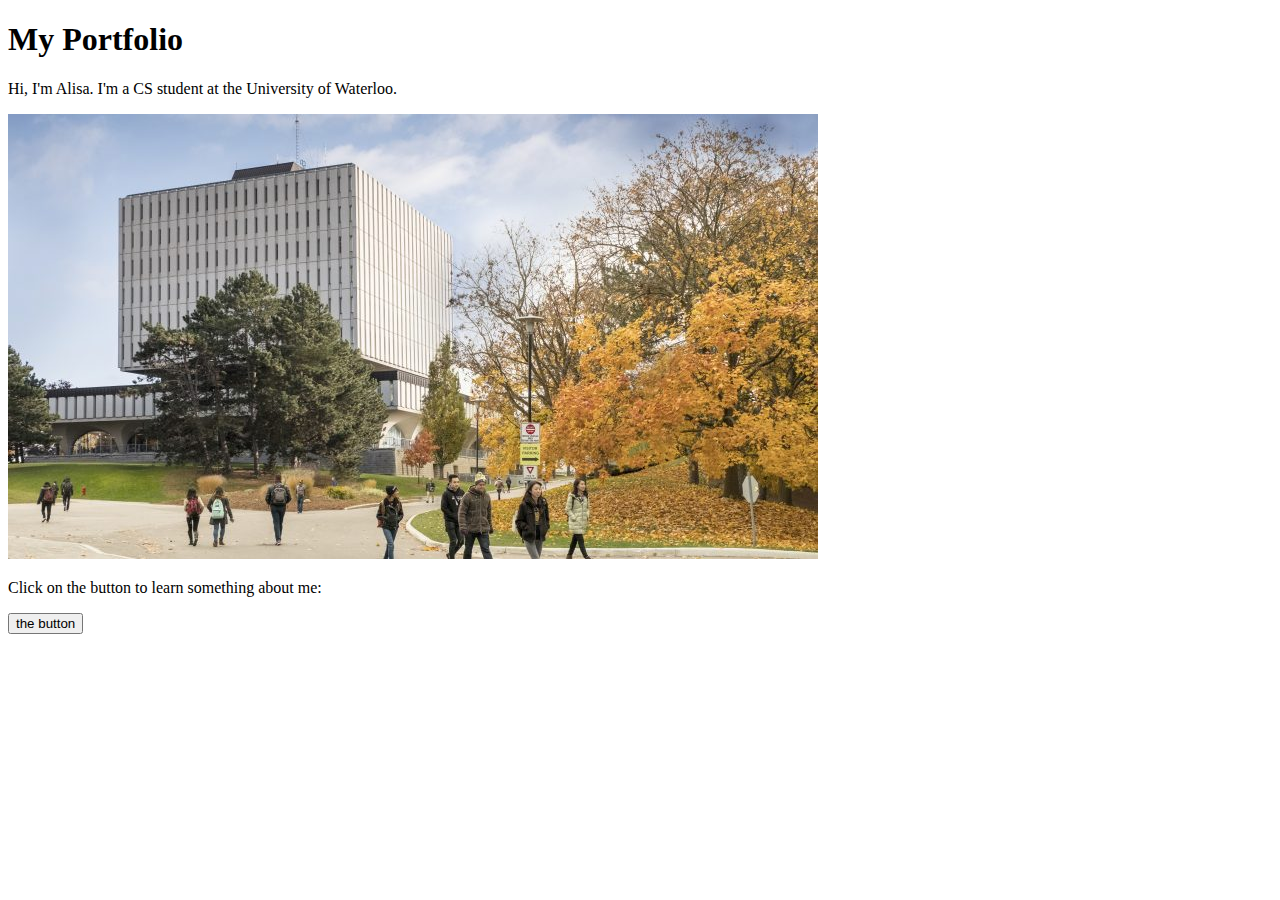
==== portfolio/src/main/webapp/index.html @ f65bd702 "update introduction and random facts" ====
<!DOCTYPE html>
<html>
  <head>
    <meta charset="UTF-8">
    <title>My Portfolio</title>
    <link rel="stylesheet" href="style.css">
    <script src="script.js"></script>
  </head>
  <body>
    <div id="content">
      <h1>My Portfolio</h1>
      <p>Hi, I'm Alisa. I'm a CS student at the University of Waterloo.</p>
      <img src="images/uw.jpg"/>
      <p>Click on the button to learn something about me:</p>
      <button onclick="addRandomGreeting()">the button</button>
      <div id="greeting-container"></div>
    </div>
  </body>
</html>
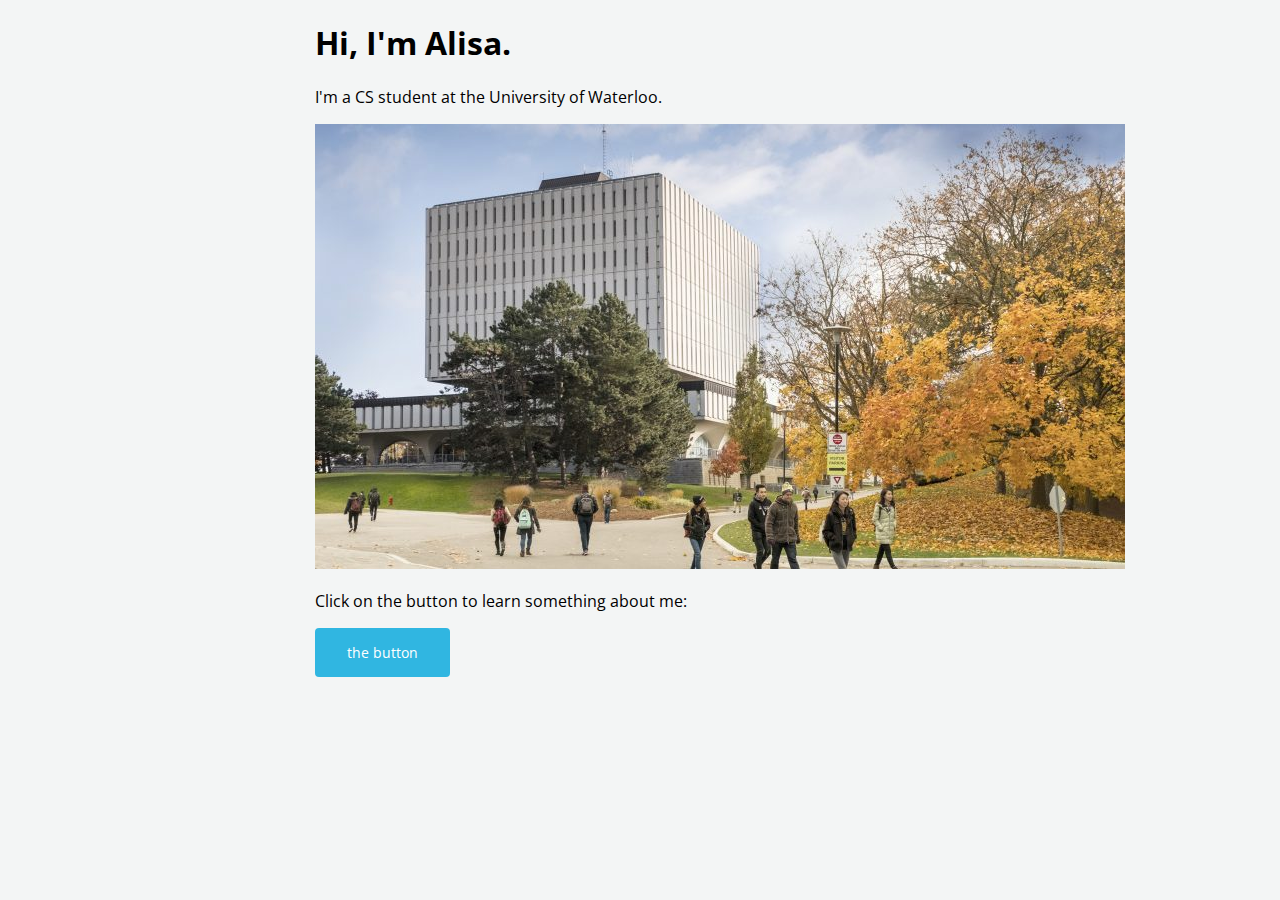
==== commit ec77a676: "add assets and styles" ====
--- a/portfolio/src/main/webapp/index.html
+++ b/portfolio/src/main/webapp/index.html
@@ -2,17 +2,18 @@
 <html>
   <head>
     <meta charset="UTF-8">
-    <title>My Portfolio</title>
+    <title>Alisa Lin</title>
+    <link rel="stylesheet" type="text/css" href="//fonts.googleapis.com/css?family=Open+Sans" />
     <link rel="stylesheet" href="style.css">
     <script src="script.js"></script>
   </head>
   <body>
     <div id="content">
-      <h1>My Portfolio</h1>
-      <p>Hi, I'm Alisa. I'm a CS student at the University of Waterloo.</p>
-      <img src="images/uw.jpg"/>
+      <h1>Hi, I'm Alisa.</h1>
+      <p>I'm a CS student at the University of Waterloo.</p>
+      <img src="images/uw.jpg" class="full"/>
       <p>Click on the button to learn something about me:</p>
-      <button onclick="addRandomGreeting()">the button</button>
+      <button onclick="addRandomGreeting()" class="primary-button">the button</button>
       <div id="greeting-container"></div>
     </div>
   </body>
--- a/portfolio/src/main/webapp/style.css
+++ b/portfolio/src/main/webapp/style.css
@@ -0,0 +1,36 @@
+body {
+    background-color: #F3F5F5;
+    font-family: "Open Sans", Verdana, sans-serif;
+}
+
+#content {
+  margin-left: auto;
+  margin-right: auto;
+  width: 650px;
+}
+
+.primary-button {
+    background-color: #30B6E1;
+    border: none;
+    color: white;
+    padding: 15px 32px;
+    text-align: center;
+    text-decoration: none;
+    display: inline-block;
+    font-family: "Open Sans", Verdana, sans-serif;
+    font-size: 14px;
+    border-radius: 4px;
+}
+
+.primary-button:hover {
+    background-color: #0094C2
+}
+
+#greeting-container {
+  margin-top: 20px;
+}
+
+.full img {
+    max-width: 650px;
+    width: 650px;
+}
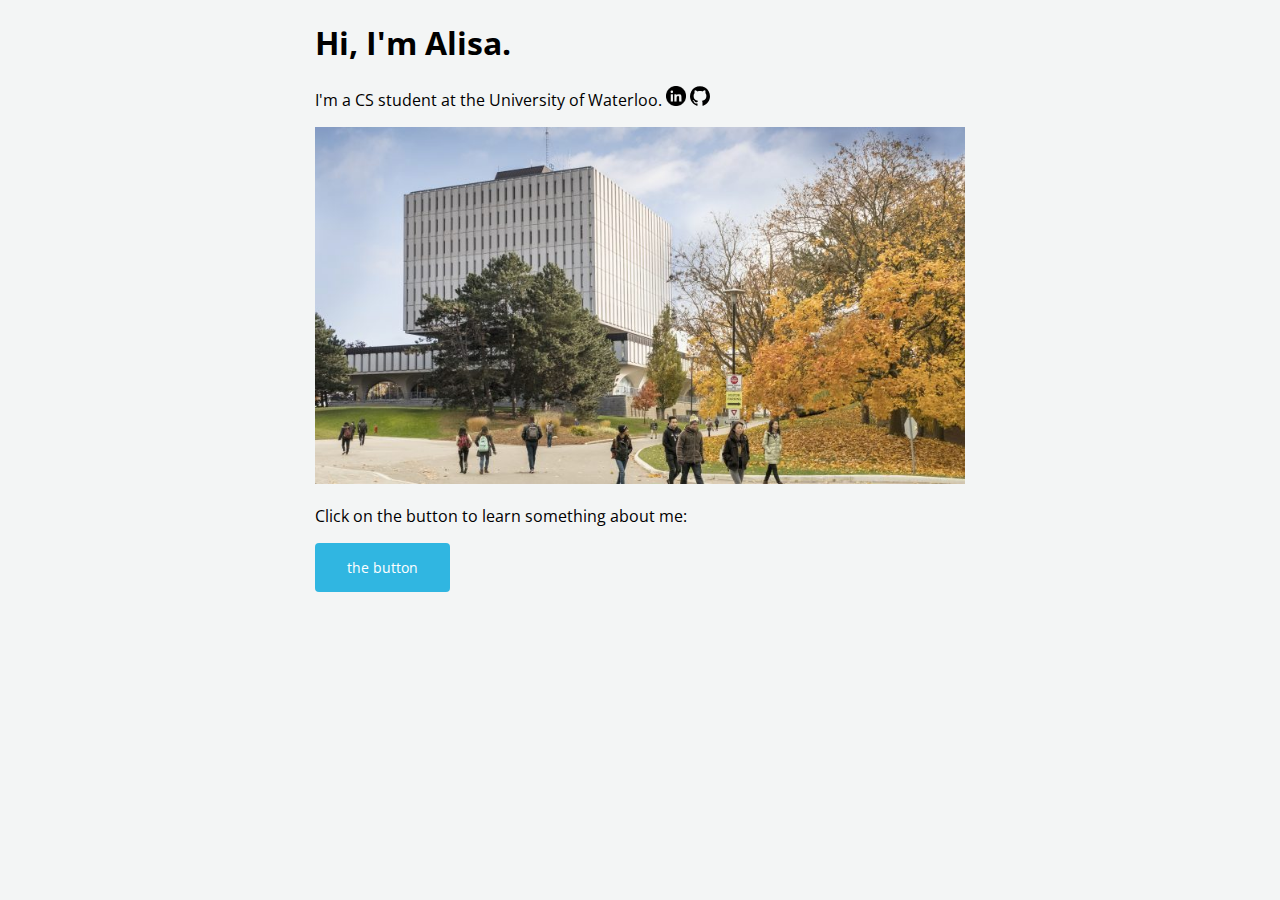
==== commit 37826637: "add links and update function name from greeting to fact" ====
--- a/portfolio/src/main/webapp/index.html
+++ b/portfolio/src/main/webapp/index.html
@@ -10,11 +10,15 @@
   <body>
     <div id="content">
       <h1>Hi, I'm Alisa.</h1>
-      <p>I'm a CS student at the University of Waterloo.</p>
+      <p>
+          I'm a CS student at the University of Waterloo.
+          <a href="https://www.linkedin.com/in/alisa-lin/"><img src="images/linkedin.png" class="icon"/></a>
+          <a href="https://github.com/alisa-lin/"><img src="images/github.svg" class="icon"/></a>
+      </p>
       <img src="images/uw.jpg" class="full"/>
       <p>Click on the button to learn something about me:</p>
-      <button onclick="addRandomGreeting()" class="primary-button">the button</button>
-      <div id="greeting-container"></div>
+      <button onclick="addRandomFact()" class="primary-button">the button</button>
+      <div id="fact-container"></div>
     </div>
   </body>
 </html>
--- a/portfolio/src/main/webapp/style.css
+++ b/portfolio/src/main/webapp/style.css
@@ -7,6 +7,13 @@
   margin-left: auto;
   margin-right: auto;
   width: 650px;
+}
+
+.icon {
+    max-width: 20px;
+    max-height: 20px;
+    width: 20px;
+    height: 20px;
 }
 
 .primary-button {
@@ -26,11 +33,11 @@
     background-color: #0094C2
 }
 
-#greeting-container {
+#fact-container {
   margin-top: 20px;
 }
 
-.full img {
+.full {
     max-width: 650px;
     width: 650px;
 }
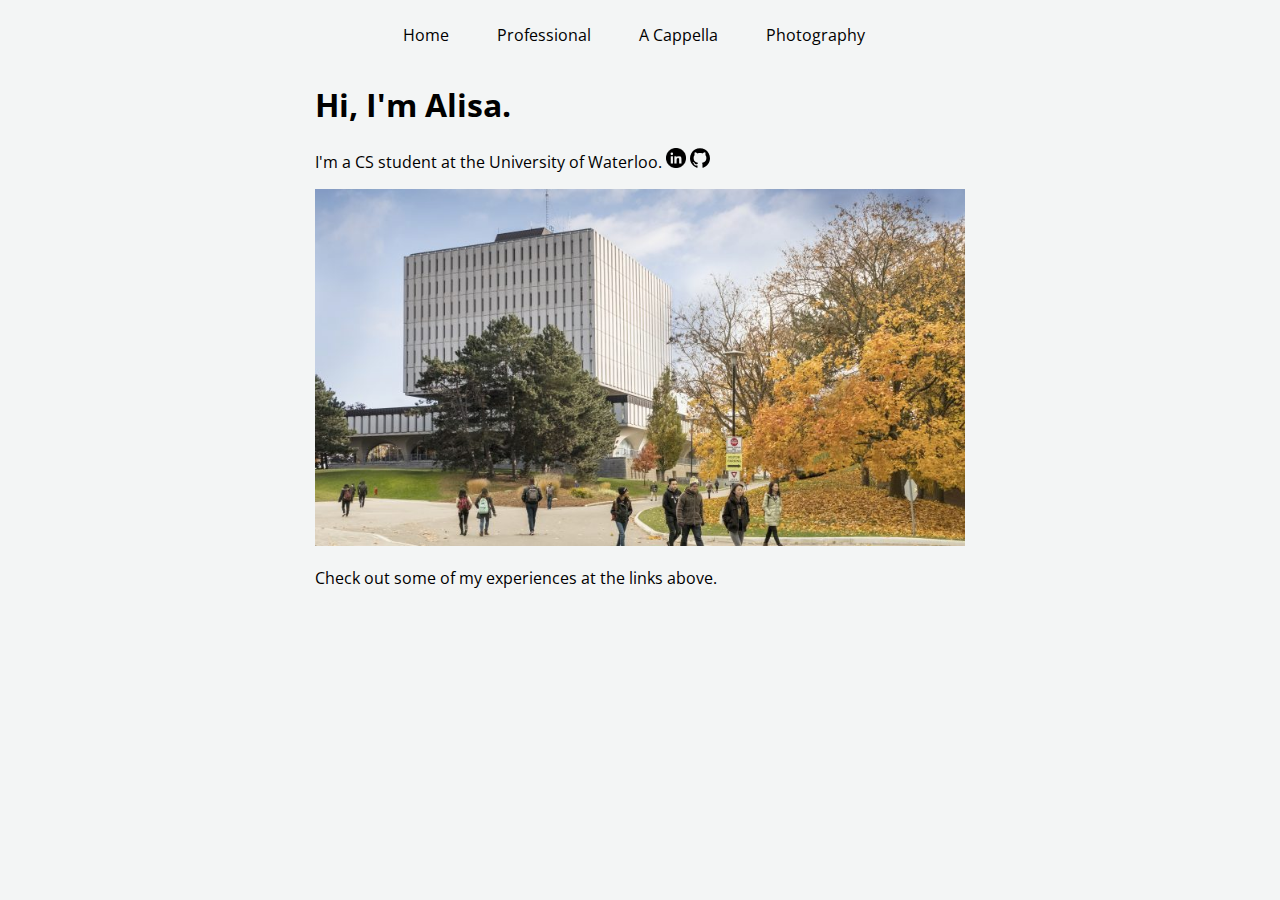
==== commit 8e9e69db: "remove fact button and add different site pages" ====
--- a/portfolio/src/main/webapp/index.html
+++ b/portfolio/src/main/webapp/index.html
@@ -1,24 +1,31 @@
 <!DOCTYPE html>
 <html>
-  <head>
-    <meta charset="UTF-8">
-    <title>Alisa Lin</title>
-    <link rel="stylesheet" type="text/css" href="//fonts.googleapis.com/css?family=Open+Sans" />
-    <link rel="stylesheet" href="style.css">
-    <script src="script.js"></script>
-  </head>
-  <body>
-    <div id="content">
-      <h1>Hi, I'm Alisa.</h1>
-      <p>
-          I'm a CS student at the University of Waterloo.
-          <a href="https://www.linkedin.com/in/alisa-lin/"><img src="images/linkedin.png" class="icon"/></a>
-          <a href="https://github.com/alisa-lin/"><img src="images/github.svg" class="icon"/></a>
-      </p>
-      <img src="images/uw.jpg" class="full"/>
-      <p>Click on the button to learn something about me:</p>
-      <button onclick="addRandomFact()" class="primary-button">the button</button>
-      <div id="fact-container"></div>
-    </div>
-  </body>
+    <head>
+        <meta charset="UTF-8">
+        <title>Alisa Lin</title>
+        <link rel="shortcut icon" href="images/favicon.ico" type="image/x-icon">
+        <link rel="stylesheet" type="text/css" href="//fonts.googleapis.com/css?family=Open+Sans" />
+        <link rel="stylesheet" href="style.css">
+        <script src="script.js"></script>
+    </head>
+    <body>
+        <div class="menu">
+            <ul id="menu-list">
+                <li><a href="index.html" class="link">Home</a></li>
+                <li><a href="professional.html" class="link">Professional</a></li>
+                <li><a href="acappella.html" class="link">A Cappella</a></li>
+                <li><a href="photography.html" class="link">Photography</a></li>
+            </ul>
+        </div>
+        <div id="content">
+            <h1>Hi, I'm Alisa.</h1>
+            <p>
+                I'm a CS student at the University of Waterloo.
+                <a href="https://www.linkedin.com/in/alisa-lin/"><img src="images/linkedin.png" class="icon"/></a>
+                <a href="https://github.com/alisa-lin/"><img src="images/github.svg" class="icon"/></a>
+            </p>
+            <img src="images/uw.jpg" class="full"/>
+            <p>Check out some of my experiences at the links above.</p>
+        </div>
+    </body>
 </html>
--- a/portfolio/src/main/webapp/style.css
+++ b/portfolio/src/main/webapp/style.css
@@ -4,9 +4,9 @@
 }
 
 #content {
-  margin-left: auto;
-  margin-right: auto;
-  width: 650px;
+    margin-left: auto;
+    margin-right: auto;
+    width: 650px;
 }
 
 .icon {
@@ -16,25 +16,35 @@
     height: 20px;
 }
 
-.primary-button {
-    background-color: #30B6E1;
-    border: none;
-    color: white;
-    padding: 15px 32px;
-    text-align: center;
-    text-decoration: none;
-    display: inline-block;
-    font-family: "Open Sans", Verdana, sans-serif;
-    font-size: 14px;
-    border-radius: 4px;
+.menu {
+    display: flex;
+    flex-direction: row;
+    margin-left: auto;
+    margin-right: auto;
+    width: 650px;
 }
 
-.primary-button:hover {
-    background-color: #0094C2
+#menu-list {
+    list-style-type: none;
+    display: flex;
+    flex-direction: row;
+    align-items: stretch;
+    justify-content: space-between;
 }
 
-#fact-container {
-  margin-top: 20px;
+.link {
+    color: black;
+    text-decoration: none;
+    font-family: "Open Sans", Verdana, sans-serif;
+    font-size: 16px;
+    padding-left: 48px;
+    font-weight: 400;
+    white-space: nowrap;
+    flex: 0 0 auto;
+}
+
+.link:hover {
+    color: grey;
 }
 
 .full {
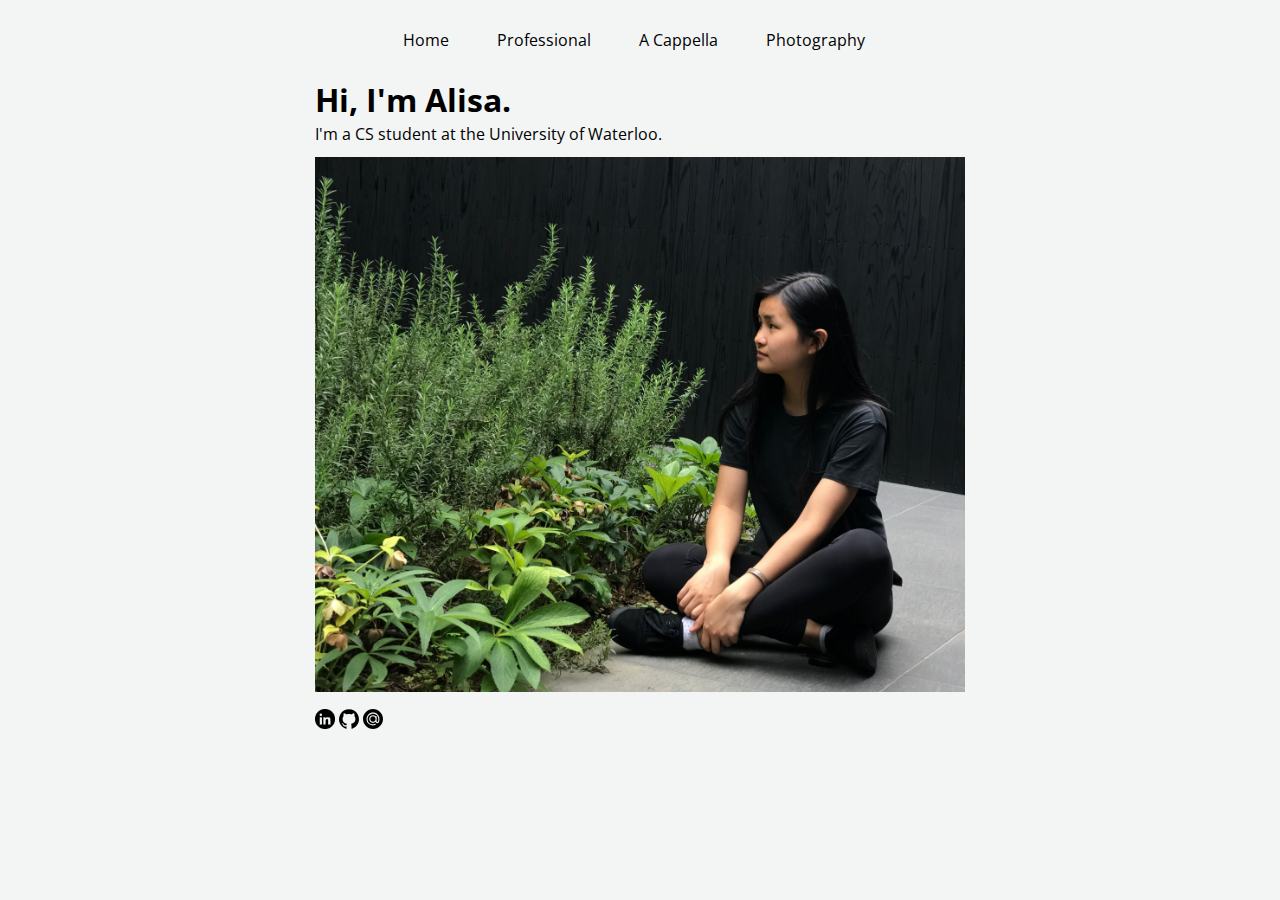
==== commit b4859a22: "crop image and add mailto link" ====
--- a/portfolio/src/main/webapp/index.html
+++ b/portfolio/src/main/webapp/index.html
@@ -9,7 +9,7 @@
         <script src="script.js"></script>
     </head>
     <body>
-        <div class="menu">
+        <div class="menu" >
             <ul id="menu-list">
                 <li><a href="index.html" class="link">Home</a></li>
                 <li><a href="professional.html" class="link">Professional</a></li>
@@ -18,14 +18,16 @@
             </ul>
         </div>
         <div id="content">
-            <h1>Hi, I'm Alisa.</h1>
             <p>
+                <h1>Hi, I'm Alisa.</h1>
                 I'm a CS student at the University of Waterloo.
+            </p>
+            <img src="images/me.JPG" class="full"/>
+            <p>
                 <a href="https://www.linkedin.com/in/alisa-lin/"><img src="images/linkedin.png" class="icon"/></a>
                 <a href="https://github.com/alisa-lin/"><img src="images/github.svg" class="icon"/></a>
+                <a href="mailto:alisalin@google.com"><img src="images/email.svg" class="icon"/></a>
             </p>
-            <img src="images/uw.jpg" class="full"/>
-            <p>Check out some of my experiences at the links above.</p>
         </div>
     </body>
 </html>
--- a/portfolio/src/main/webapp/style.css
+++ b/portfolio/src/main/webapp/style.css
@@ -1,6 +1,7 @@
 body {
     background-color: #F3F5F5;
     font-family: "Open Sans", Verdana, sans-serif;
+    line-height: 80%;
 }
 
 #content {
@@ -22,6 +23,7 @@
     margin-left: auto;
     margin-right: auto;
     width: 650px;
+    padding: 10px 16px;
 }
 
 #menu-list {
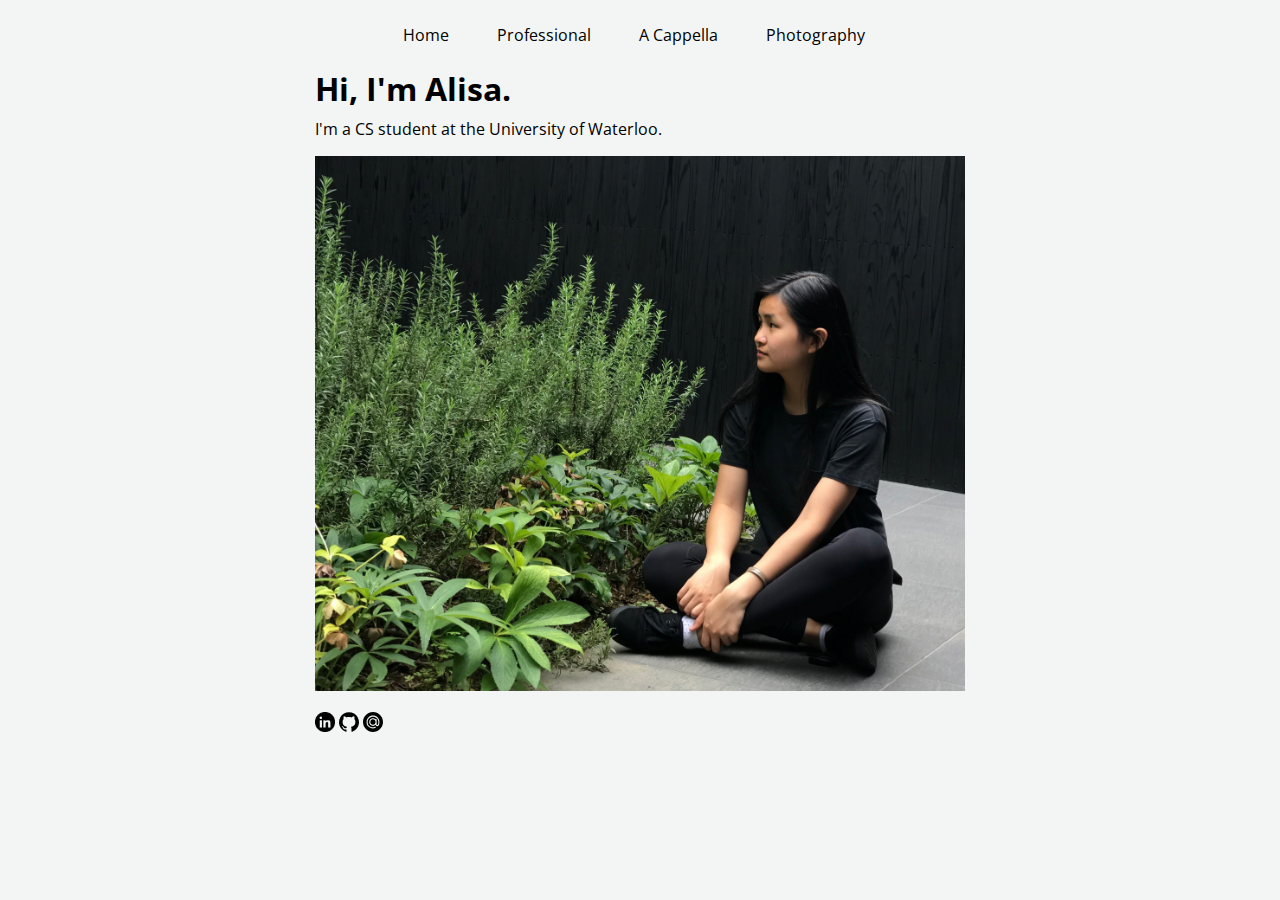
==== commit ccfbf648: "add content in professional page" ====
--- a/portfolio/src/main/webapp/index.html
+++ b/portfolio/src/main/webapp/index.html
@@ -11,10 +11,10 @@
     <body>
         <div class="menu" >
             <ul id="menu-list">
-                <li><a href="index.html" class="link">Home</a></li>
-                <li><a href="professional.html" class="link">Professional</a></li>
-                <li><a href="acappella.html" class="link">A Cappella</a></li>
-                <li><a href="photography.html" class="link">Photography</a></li>
+                <li><a href="index.html" class="menu-link">Home</a></li>
+                <li><a href="professional.html" class="menu-link">Professional</a></li>
+                <li><a href="acappella.html" class="menu-link">A Cappella</a></li>
+                <li><a href="photography.html" class="menu-link">Photography</a></li>
             </ul>
         </div>
         <div id="content">
--- a/portfolio/src/main/webapp/style.css
+++ b/portfolio/src/main/webapp/style.css
@@ -1,7 +1,6 @@
 body {
     background-color: #F3F5F5;
     font-family: "Open Sans", Verdana, sans-serif;
-    line-height: 80%;
 }
 
 #content {
@@ -13,8 +12,7 @@
 .icon {
     max-width: 20px;
     max-height: 20px;
-    width: 20px;
-    height: 20px;
+    display: inline;
 }
 
 .menu {
@@ -23,7 +21,7 @@
     margin-left: auto;
     margin-right: auto;
     width: 650px;
-    padding: 10px 16px;
+    padding: 0px 16px;
 }
 
 #menu-list {
@@ -32,24 +30,74 @@
     flex-direction: row;
     align-items: stretch;
     justify-content: space-between;
+    font-size: 16px;
+    font-weight: normal;
+}
+
+.info {
+    display: flex;
+    flex-direction: row;
+    margin-left: auto;
+    margin-right: auto;
+    width: 650px;
+}
+
+#info-list {
+    list-style-type: none;
+    display: flex;
+    flex-direction: row;
+    align-items: stretch;
+    justify-content: space-between;
+    font-size: 16px;
+    font-weight: normal;
+    float: center;
+}
+
+.info-item {
+    padding-left: 48px;
 }
 
 .link {
     color: black;
     text-decoration: none;
     font-family: "Open Sans", Verdana, sans-serif;
-    font-size: 16px;
+    white-space: nowrap;
+}
+
+.menu-link {
+    color: black;
+    text-decoration: none;
+    font-family: "Open Sans", Verdana, sans-serif;
+    white-space: nowrap;
     padding-left: 48px;
-    font-weight: 400;
-    white-space: nowrap;
-    flex: 0 0 auto;
 }
 
 .link:hover {
     color: grey;
 }
 
+.menu-link:hover {
+    color: grey;
+}
+
 .full {
     max-width: 650px;
     width: 650px;
+    padding: 0px;
 }
+
+h1 {
+    line-height: 40%;
+    padding: none;
+}
+
+h2 {
+    line-height: 40%;
+    padding-top: 15px;
+}
+
+p {
+    padding: 0px;
+    text-align: justify;
+    text-justify: inter-word;
+}
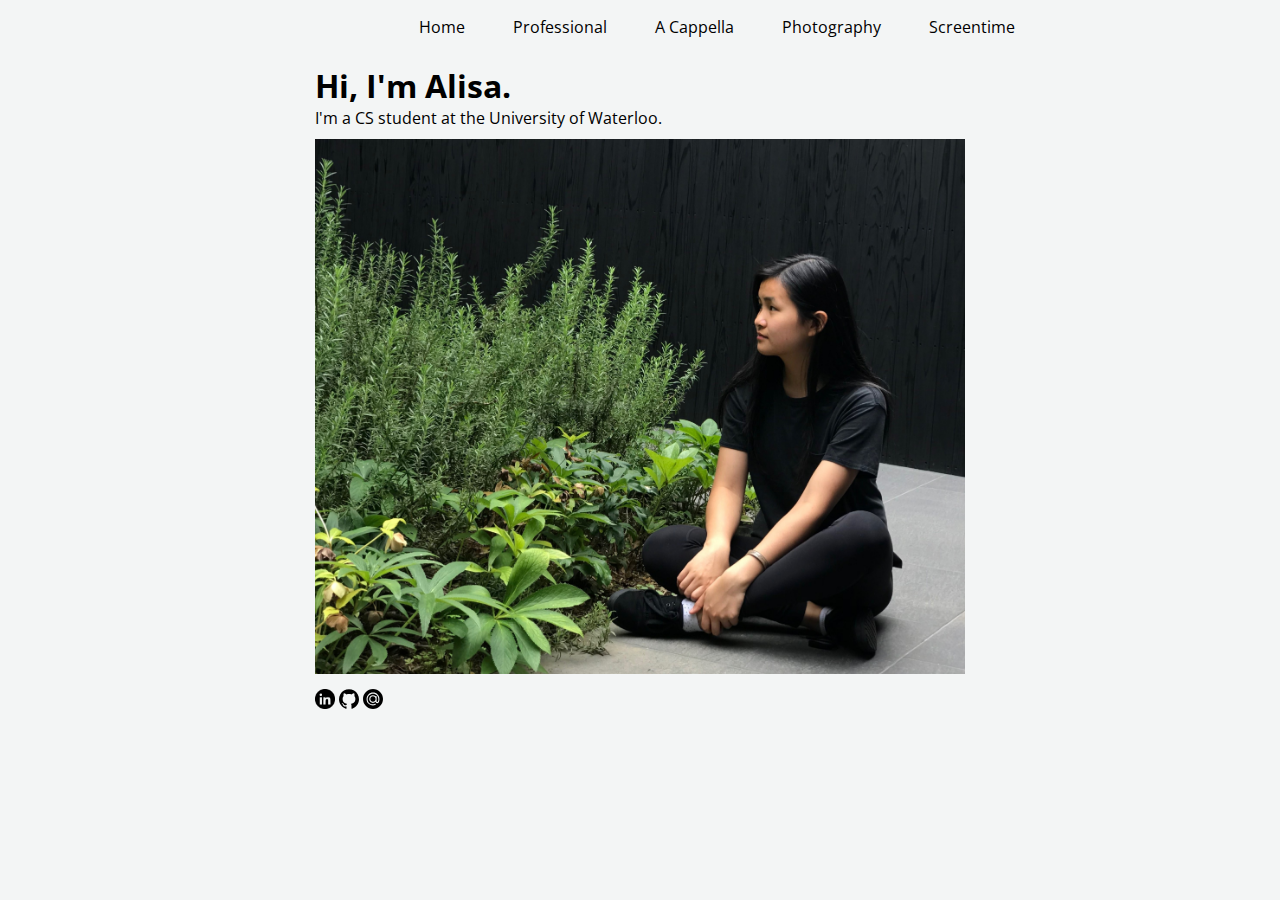
==== commit bacfecb4: "add chart" ====
--- a/portfolio/src/main/webapp/index.html
+++ b/portfolio/src/main/webapp/index.html
@@ -15,6 +15,7 @@
                 <li><a href="professional.html" class="menu-link">Professional</a></li>
                 <li><a href="acappella.html" class="menu-link">A Cappella</a></li>
                 <li><a href="photography.html" class="menu-link">Photography</a></li>
+                <li><a href="chart.html" class="menu-link">Screentime</a></li>
             </ul>
         </div>
         <div id="content">
--- a/portfolio/src/main/webapp/style.css
+++ b/portfolio/src/main/webapp/style.css
@@ -1,11 +1,7 @@
 body {
     background-color: #F3F5F5;
     font-family: "Open Sans", Verdana, sans-serif;
-}
-
-#content {
-    margin-left: auto;
-    margin-right: auto;
+    margin: auto;
     width: 650px;
 }
 
@@ -18,9 +14,8 @@
 .menu {
     display: flex;
     flex-direction: row;
-    margin-left: auto;
-    margin-right: auto;
-    width: 650px;
+    margin: 0;
+    width: 100%;
     padding: 0px 16px;
 }
 
@@ -28,8 +23,8 @@
     list-style-type: none;
     display: flex;
     flex-direction: row;
-    align-items: stretch;
-    justify-content: space-between;
+    align-items: center;
+    justify-content: center;
     font-size: 16px;
     font-weight: normal;
 }
@@ -84,20 +79,33 @@
     max-width: 650px;
     width: 650px;
     padding: 0px;
+    margin: 0px;
+}
+
+.half {
+    max-width: 320px;
+    padding: 0px;
+    display: inline;
+}
+
+#chart-container {
+    width: 650px;
+    height: 500px;
 }
 
 h1 {
-    line-height: 40%;
-    padding: none;
+    padding: 0px;
+    margin: 0px;
 }
 
 h2 {
-    line-height: 40%;
-    padding-top: 15px;
+    padding: 15px 0px 0px 0px;
+    margin: 0px;
 }
 
 p {
     padding: 0px;
+    margin: 10px 0px 0px 0px;
     text-align: justify;
     text-justify: inter-word;
 }
